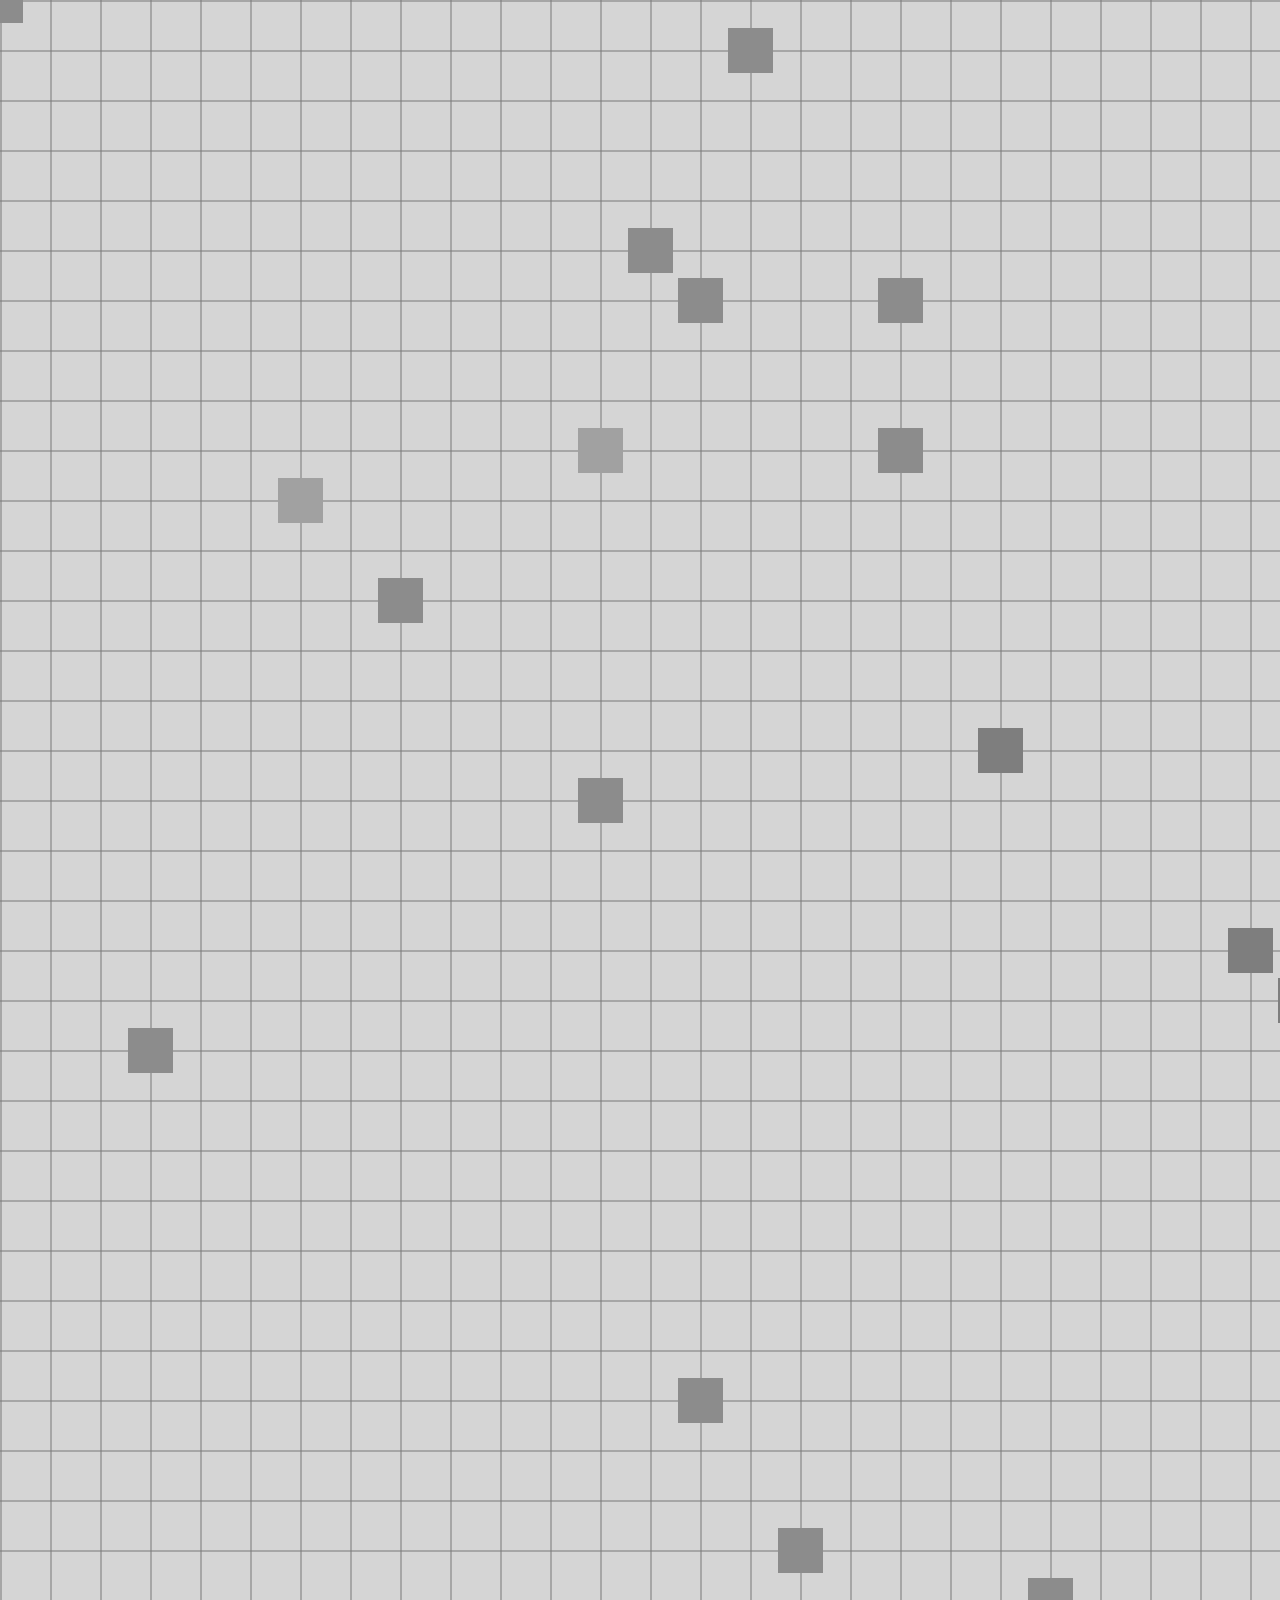
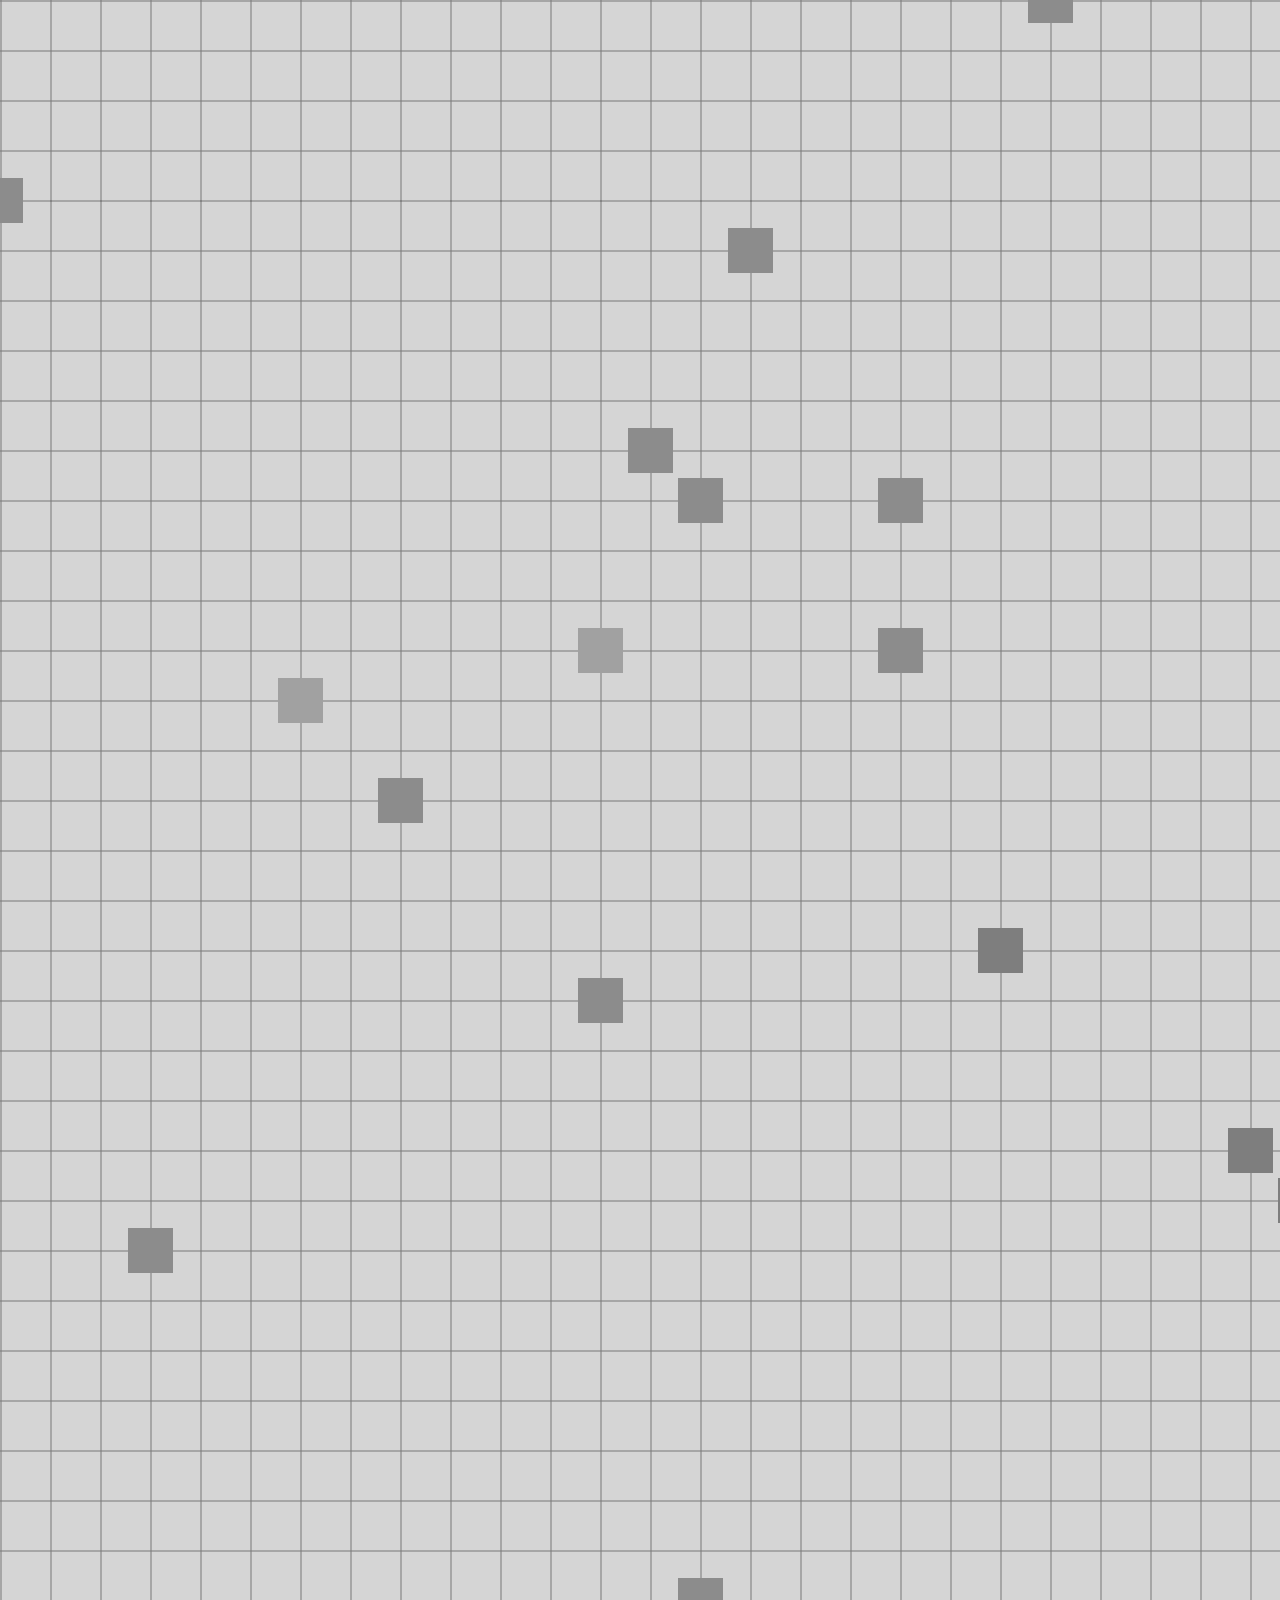
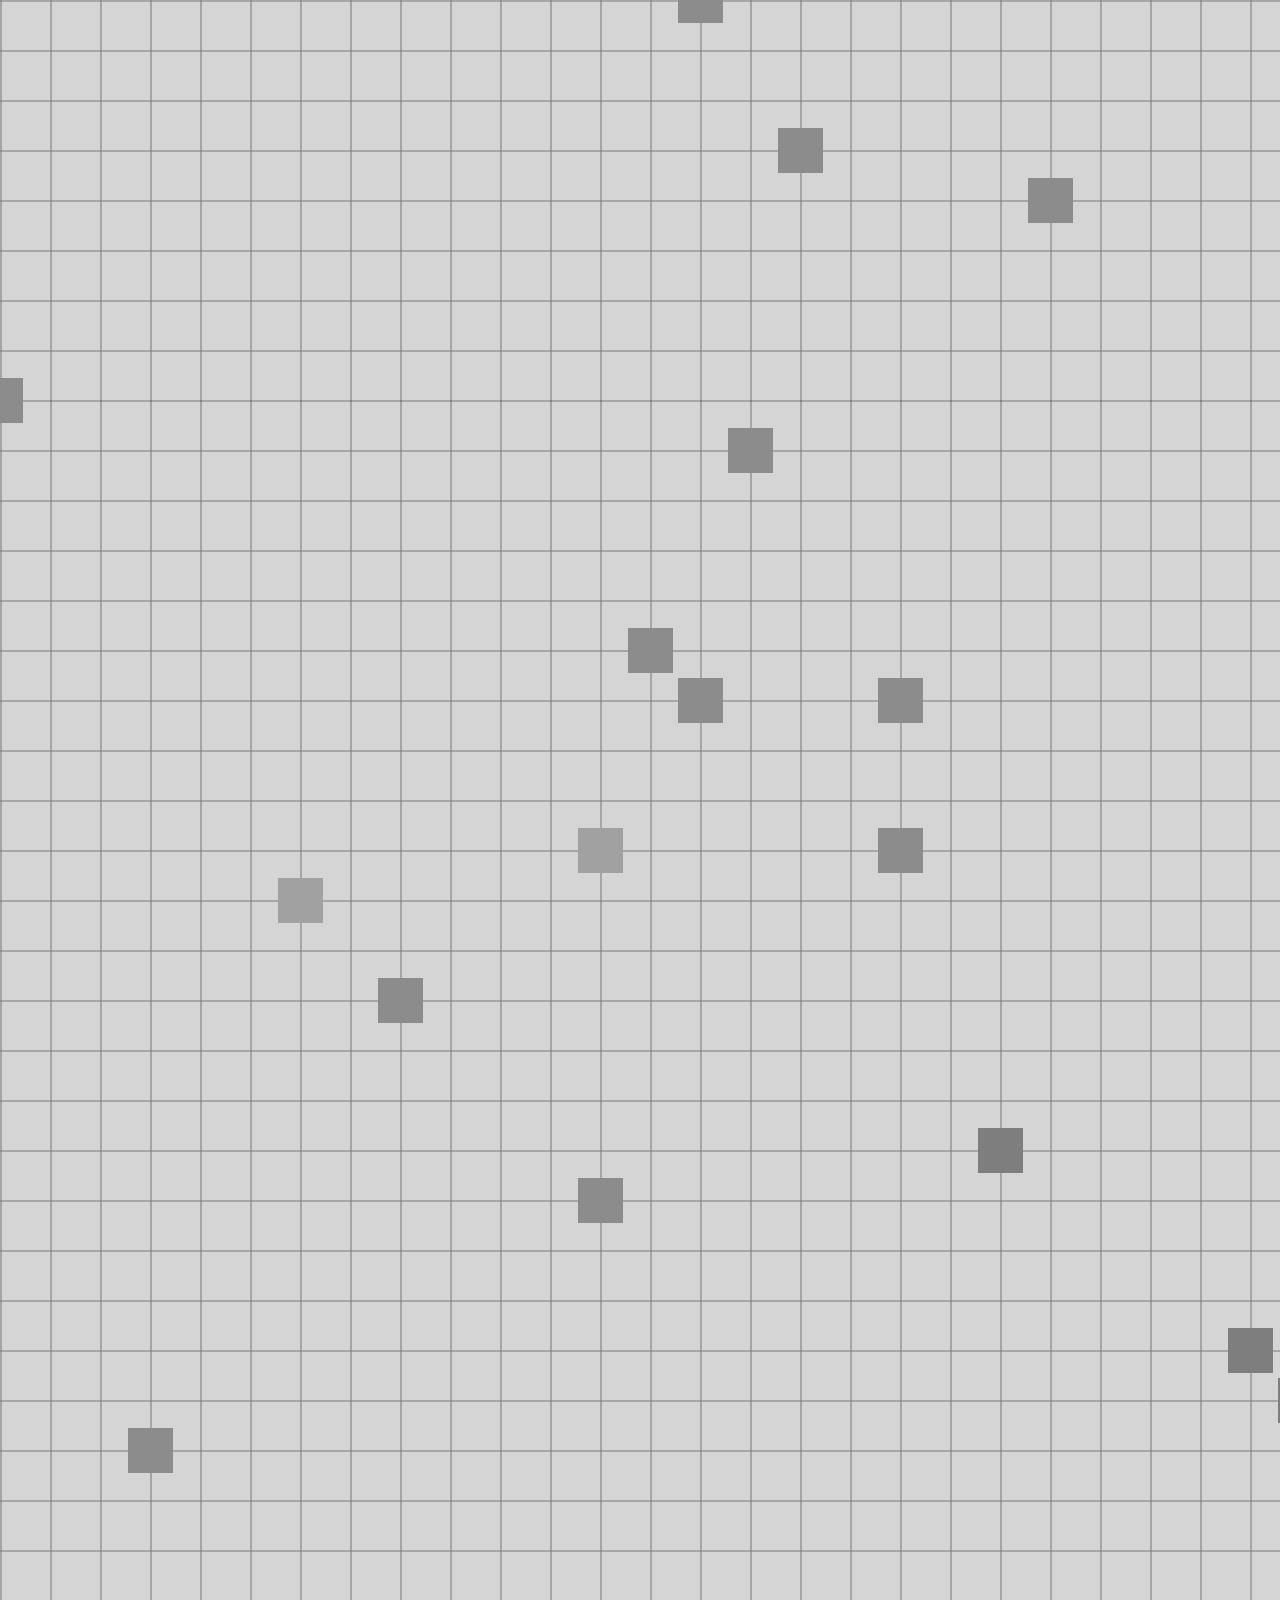
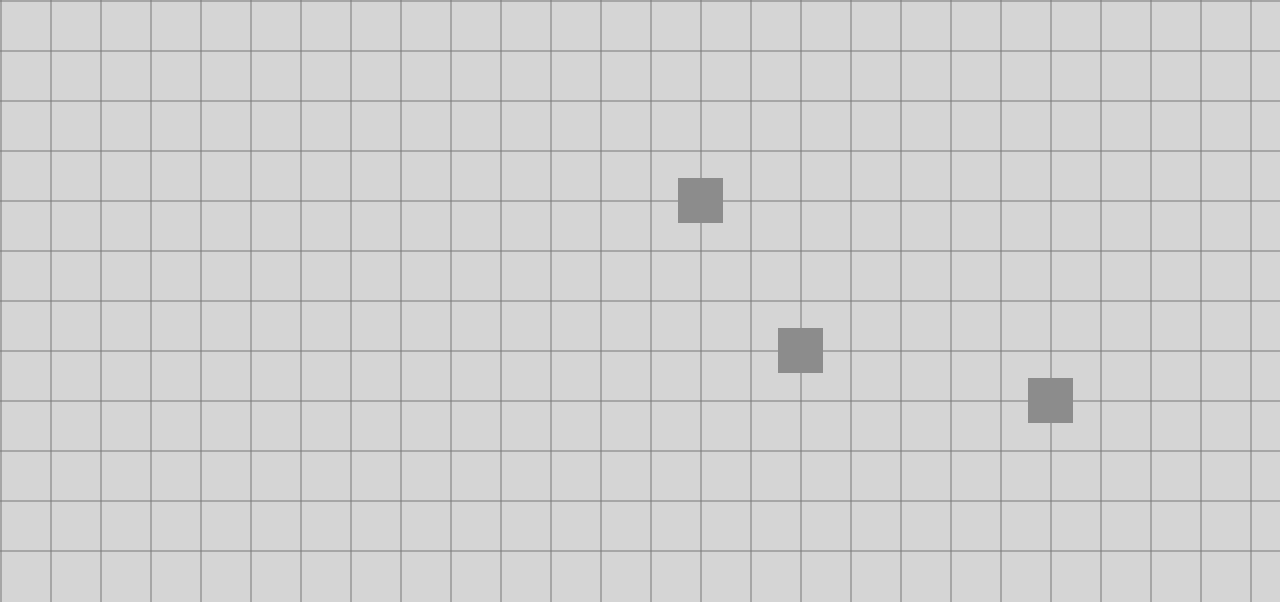
==== index.html @ 4e3bc17c "comp_archive" ====
<!DOCTYPE html><html lang=""><head>
  <meta charset="utf-8">
  <title></title>
  <meta name="description" content="">
  <meta name="viewport" content="width=device-width, initial-scale=1">

  <meta property="og:title" content="">
  <meta property="og:type" content="">
  <meta property="og:url" content="">
  <meta property="og:image" content="">

  <link rel="manifest" href="site.webmanifest">
  <link rel="apple-touch-icon" href="icon.png">
  <!-- Place favicon.ico in the root directory -->
  
  <meta name="theme-color" content="#fafafa">

  <link rel="stylesheet" href="assets/style/style.css">

  <link rel="preconnect" href="https://fonts.googleapis.com">
  <link rel="preconnect" href="https://fonts.gstatic.com" crossorigin>
  <link href="https://fonts.googleapis.com/css2?family=JetBrains+Mono:ital,wght@0,200;0,300;1,200&display=swap" rel="stylesheet"> 

 

</head>

<body id="boody">

  <img id="noise" src="assets/img/noise.jpg">

  <div id="titulo" class="overlay">
    <h1>comp archive(){</h1>
    <h2>// a computational design archive</h2>
  </div>

  <div id="filter" class="unclicked overlay" onclick="press(this, 1);">
    <p>filter</p>
  </div>

  <div id="submit" class="unclicked overlay" onclick="press(this, 1);">
    <p>submit</p>
  </div>

  <div id="about" class="unclicked overlay" onclick="press(this, 1);">
    <p>about</p>
  </div>

  <div id="agents" class="unclicked overlay" onclick="press(this, 1);">
    <p>agents</p>
  </div>

  <div id="editorial" class="unclicked overlay" onclick="press(this, 1);">
    <p>editorial</p>
  </div>

  <div id="lupa" class="unclicked overlay" onclick="press(this, 1);">
    <p>🔍</p>
  </div>

    <script>
      //projetos [id, tipo, titulo, descição]
      var array_projetos = [
  [0, 'audio', 'projeto sonorizacao', 'este é um projeto de audio'],
  [1, 'audio', 'projeto audio', 'este é um projeto de audio'],
  [2, 'audio', 'projeto som', 'este é um projeto de som'],
  [3, 'audio', 'projeto musica', 'este é um projeto de musica'],
  [4, 'audio', 'projeto sonoro', 'este é um projeto sonoro'],
  [5, 'audio', 'projeto melódico', 'este é um projeto melódico'],
  [6, 'video', 'projeto video', 'este é um projeto de video'],
  [7, 'video', 'projeto filme', 'este é um projeto de filme'],
  [8, 'video', 'projeto gravação', 'este é um projeto de gravação'],
  [9, 'video', 'projeto cinema', 'este é um projeto de cinema'],
  [10, 'video', 'projeto curta', 'este é um projeto de curta'],
  [11, 'app', 'projeto app', 'este é um projeto de app'],
  [12, 'app', 'projeto programa', 'este é um projeto de programa'],
  [13, 'app', 'projeto jogo', 'este é um projeto de jogo'],
  [14, 'app', 'projeto interativo', 'este é um projeto interativo'],
  [15, 'app', 'projeto brincadeira', 'este é um projeto brincadeira'],
  [16, 'app', 'projeto brincadeira', 'este é um projeto brincadeira'],
  [17, 'app', 'projeto brincadeira', 'este é um projeto brincadeira'],
  [18, 'app', 'projeto brincadeira', 'este é um projeto brincadeira'],
  [19, 'app', 'projeto brincadeira', 'este é um projeto brincadeira'],
  [20, 'app', 'projeto brincadeira', 'este é um projeto brincadeira'],
  [21, 'app', 'projeto brincadeira', 'este é um projeto brincadeira'],
  [22, 'app', 'projeto brincadeira', 'este é um projeto brincadeira'],
  [23, 'app', 'projeto brincadeira', 'este é um projeto brincadeira'],
  [24, 'app', 'projeto brincadeira', 'este é um projeto brincadeira'],
  [25, 'app', 'projeto brincadeira', 'este é um projeto brincadeira'],
  [26, 'app', 'projeto brincadeira', 'este é um projeto brincadeira'],
  [27, 'app', 'projeto brincadeira', 'este é um projeto brincadeira'],
  [28, 'app', 'projeto brincadeira', 'este é um projeto brincadeira'],
  [29, 'app', 'projeto brincadeira', 'este é um projeto brincadeira'],
  [30, 'app', 'projeto brincadeira', 'este é um projeto brincadeira'],
  [31, 'app', 'projeto brincadeira', 'este é um projeto brincadeira'],
  [32, 'app', 'projeto brincadeira', 'este é um projeto brincadeira'],
  [33, 'app', 'projeto brincadeira', 'este é um projeto brincadeira']
];
      
      //ir buscar array de tipos de projeto
      var tipos = ['audio', 'video', 'app'];

      

      
      </script>
<script src="assets/script/editorial.js"></script>
 <script src="assets/script/script.js"></script>
 

      
    
  <script src="js/vendor/modernizr-3.11.2.min.js"></script>
  <script src="js/plugins.js"></script>
  <script src="js/main.js"></script>

 



</body></html>
---- assets/style/style.css ----
html, body {
  margin: 0;
  padding: 0; }

body {
  cursor: grab;
  background-color: #d5d5d5;
  overflow: hidden;
  cursor: crosshair; }

.overlay {
  position: absolute;
  box-sizing: border-box;
  z-index: 4;
  background-color: #d5d5d5;
  border-style: solid;
  border-color: #787878;
  transition: opacity 0.1s; }

#noise {
  z-index: 7;
  position: absolute;
  overflow: hidden;
  opacity: 0.015;
  pointer-events: none; }

#titulo, #tit, #desc, #cat, #aut, #im1, #im2, #txt, #titabt, #auth, #submm {
  border-width: 0.5px; }

#tit > p, #titabt > p {
  font-size: 17px;
  font-weight: normal; }

#tit, #desc, #cat, #aut, #im1, #im2, #txt, #lupa, #filter, #titabt, #auth, #submm {
  transition: opacity 0.1s;
  animation: opcty 1s linear; }

@keyframes opcty {
  0% {
    opacity: 0; }
  100% {
    opacity: 1; } }
#desc > p, #cat > p {
  font-size: 16px;
  line-height: 25px; }
#desc > span, #cat > span {
  font-family: "JetBrains Mono", monospace;
  color: #5a5a5a; }

.fit {
  width: 44%;
  margin-left: 4%;
  margin-top: 4%;
  display: inline-block; }
  .fit > input {
    width: 96%;
    font-family: "JetBrains Mono", monospace;
    background-color: transparent;
    border: none;
    border-bottom: solid 1px #5a5a5a; }
  .fit > p {
    font-family: "JetBrains Mono", monospace; }

.full {
  margin-left: 4%;
  width: 92%; }
  .full > input, .full > textarea {
    width: 99%;
    background-color: transparent;
    border: none;
    border-bottom: solid 1px #5a5a5a;
    font-family: "JetBrains Mono", monospace; }
  .full > p {
    font-family: "JetBrains Mono", monospace; }

#subsub {
  background-color: #e6e6e6;
  border: solid 1px #5a5a5a; }

#titulo > h1, #titulo > h2 {
  font-family: "JetBrains Mono", monospace;
  padding: 0px;
  margin: 0px;
  padding-left: 15px;
  color: #787878; }

#titulo > h1 {
  font-weight: 300;
  font-size: 22px;
  padding-top: 20px; }

#titulo > h2 {
  font-weight: 200;
  font-style: italic;
  font-size: 12px;
  padding-top: 10px; }

.overlay > p {
  font-family: "JetBrains Mono", monospace;
  font-weight: 300;
  font-size: 14px;
  color: #787878;
  margin: 0;
  position: absolute;
  top: 50%;
  -ms-transform: translateY(-50%);
  transform: translateY(-50%);
  text-align: center;
  width: 100%; }

#tit > p, #desc > p, #aut > p, #im1 > p, #im2 > p, #txt > p, #auth > p {
  text-align: left;
  padding-left: 1vw;
  width: 97%; }

#auth > p {
  line-height: 25px;
  font-size: 15px;
  width: 95%; }

.unclicked {
  border-width: 1px 4px 4px 1px; }

.clicked {
  border-width: 4px 1px 1px 4px;
  margin-left: 3px;
  margin-top: 3px; }

.filtros {
  position: absolute;
  height: 0px;
  top: 0px;
  color: #787878;
  transition: height 0.2s, top 0.2s, border-width 0.2s;
  border-width: 0px; }

.filtros > p {
  font-size: 0px;
  transition: font-size 0.2s; }

.grelha {
  position: absolute; }

vl, hr {
  position: absolute;
  display: inline-block;
  margin: none;
  padding: none; }

hr {
  height: 0px; }

.grelha > hr, .grelha > vl {
  border: 1px solid rgba(120, 120, 120, 0.5); }

.audio {
  background-color: #4b8e6f; }

.video {
  background-color: #e29558; }

.app {
  background-color: #db7679; }

.projeto {
  animation: opcty 1s linear;
  transition: top 0.5s, left 0.5s, width 0.5s, height 0.5s, opacity 1s; }
  .projeto > p {
    color: black;
    width: 90%;
    padding-left: 5%;
    transition: font-size 0.1s;
    transition: opacity 0.5s, font-size 0.1s;
    font-family: "JetBrains Mono", monospace; }
    .projeto > p:nth-child(1) {
      padding-top: 0px;
      line-height: 25px; }
    .projeto > p:nth-child(2) {
      line-height: 18px; }
  .projeto > img {
    position: absolute;
    bottom: 37px;
    width: 90%;
    padding-left: 5%;
    pointer-events: none;
    transition: opacity 0.5s; }

.grayscale {
  filter: grayscale(1); }

.normal > p {
  font-size: 0px;
  opacity: 0; }
  .normal > p:nth-child(1) {
    font-size: 0px; }
.normal > img {
  height: 0px;
  opacity: 0; }

.expandido > p {
  font-size: 12px;
  opacity: 1; }
  .expandido > p:nth-child(1) {
    font-size: 18px;
    margin-bottom: 0px; }
.expandido > img {
  height: auto;
  opacity: 1; }

/*# sourceMappingURL=style.css.map */
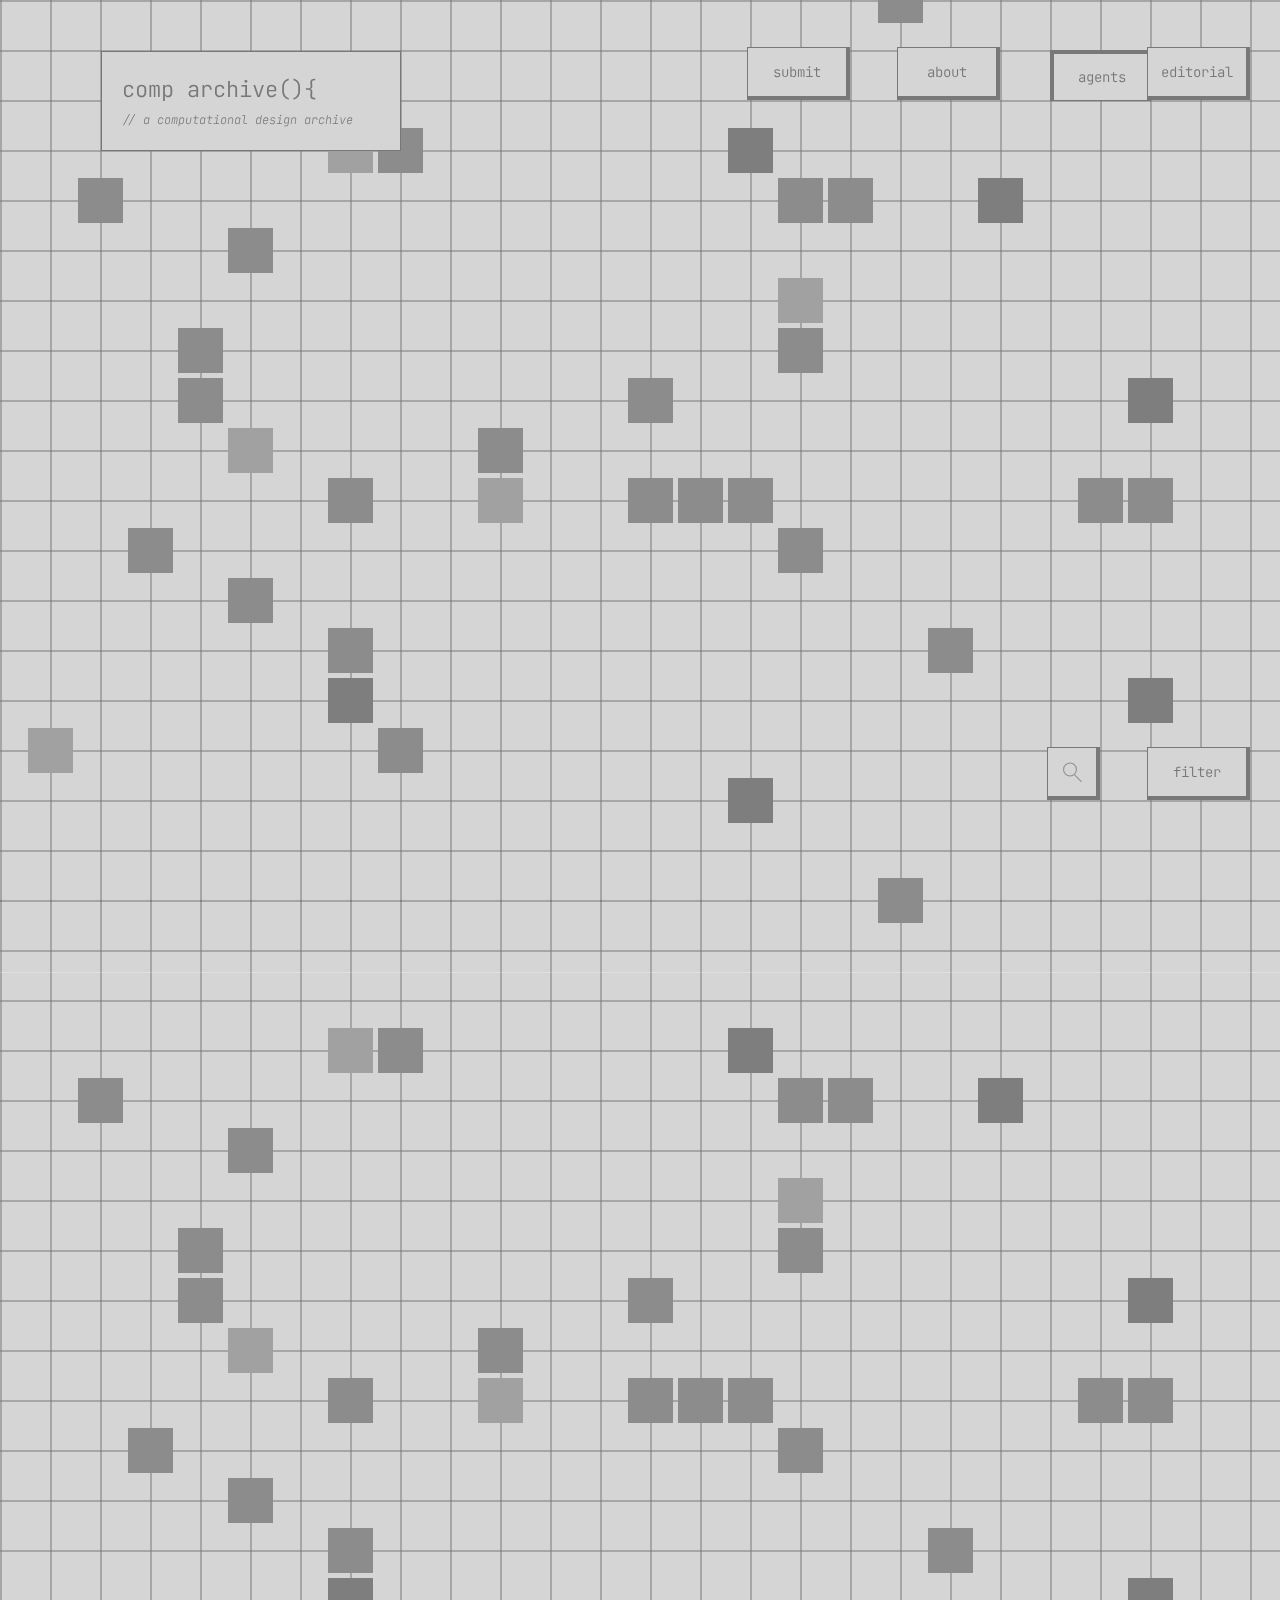
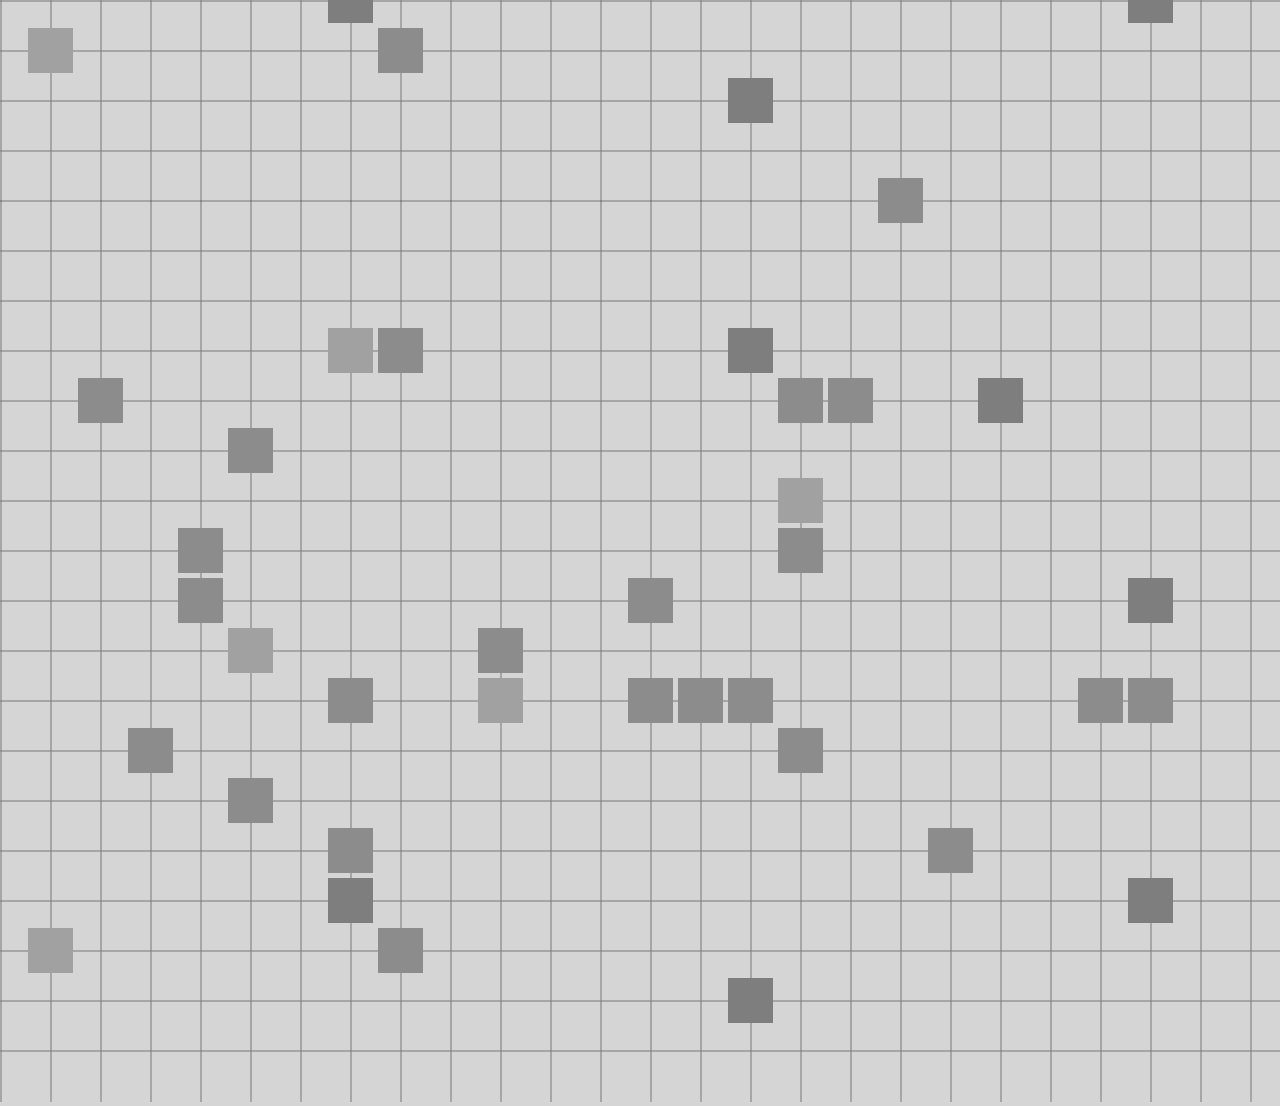
==== commit 87861242: "meta2" ====
--- a/index.html
+++ b/index.html
@@ -21,13 +21,11 @@
   <link rel="preconnect" href="https://fonts.gstatic.com" crossorigin>
   <link href="https://fonts.googleapis.com/css2?family=JetBrains+Mono:ital,wght@0,200;0,300;1,200&display=swap" rel="stylesheet"> 
 
- 
-
 </head>
 
-<body id="boody">
+<body id="boody" onclick="de_fault();">
 
-  <img id="noise" src="assets/img/noise.jpg">
+  <img id="noise" src="assets/img/noisee.png">
 
   <div id="titulo" class="overlay">
     <h1>comp archive(){</h1>
@@ -55,7 +53,10 @@
   </div>
 
   <div id="lupa" class="unclicked overlay" onclick="press(this, 1);">
-    <p>🔍</p>
+    <p>
+      <img src="assets/img/lupa.svg">
+    </p>
+
   </div>
 
     <script>
@@ -104,7 +105,7 @@
 
       
       </script>
-<script src="assets/script/editorial.js"></script>
+<script src="assets/script/index.js"></script>
  <script src="assets/script/script.js"></script>
  
 
--- a/assets/style/style.css
+++ b/assets/style/style.css
@@ -1,12 +1,12 @@
 html, body {
   margin: 0;
-  padding: 0; }
+  padding: 0;
+  scrollbar-width: thin; }
 
 body {
-  cursor: grab;
   background-color: #d5d5d5;
   overflow: hidden;
-  cursor: crosshair; }
+  cursor: url("cursor.png") 13 13, auto; }
 
 .overlay {
   position: absolute;
@@ -18,21 +18,25 @@
   transition: opacity 0.1s; }
 
 #noise {
-  z-index: 7;
+  z-index: 20;
   position: absolute;
   overflow: hidden;
-  opacity: 0.015;
-  pointer-events: none; }
-
-#titulo, #tit, #desc, #cat, #aut, #im1, #im2, #txt, #titabt, #auth, #submm {
+  opacity: 1;
+  pointer-events: none;
+  mix-blend-mode: soft-light; }
+
+#titulo, #tit, #desc, #cat, #aut, #im1, #im2, #txt, #txt2, #titabt, #auth, #search, #im1leg, #im2leg {
   border-width: 0.5px; }
+
+#im1leg, #im2leg {
+  border-top-width: 0px; }
 
 #tit > p, #titabt > p {
   font-size: 17px;
   font-weight: normal; }
 
 #tit, #desc, #cat, #aut, #im1, #im2, #txt, #lupa, #filter, #titabt, #auth, #submm {
-  transition: opacity 0.1s;
+  transition: opacity 0.5s;
   animation: opcty 1s linear; }
 
 @keyframes opcty {
@@ -41,59 +45,103 @@
   100% {
     opacity: 1; } }
 #desc > p, #cat > p {
-  font-size: 16px;
-  line-height: 25px; }
+  font-size: 15px;
+  line-height: 28px; }
 #desc > span, #cat > span {
   font-family: "JetBrains Mono", monospace;
-  color: #5a5a5a; }
+  color: #787878; }
+
+#descp, #txtp, #txt2p {
+  width: 90% !important;
+  position: absolute;
+  -ms-transform: translateY(0px) !important;
+  transform: translateY(0px) !important;
+  top: 25px;
+  margin-left: 1vw; }
+
+#authp {
+  width: 90% !important;
+  position: absolute;
+  -ms-transform: translateY(0px) !important;
+  transform: translateY(0px) !important;
+  top: 25px;
+  margin-left: 1vw; }
+
+#submm {
+  color: #787878; }
+
+#search {
+  font-family: "JetBrains Mono", monospace; }
 
 .fit {
   width: 44%;
   margin-left: 4%;
-  margin-top: 4%;
-  display: inline-block; }
+  margin-top: 5%;
+  display: inline-block;
+  color: #787878; }
   .fit > input {
     width: 96%;
     font-family: "JetBrains Mono", monospace;
     background-color: transparent;
     border: none;
-    border-bottom: solid 1px #5a5a5a; }
+    border-bottom: solid 1px #5a5a5a;
+    padding-top: 15px;
+    padding-bottom: 15px; }
   .fit > p {
-    font-family: "JetBrains Mono", monospace; }
+    font-family: "JetBrains Mono", monospace;
+    margin-bottom: 5px; }
 
 .full {
   margin-left: 4%;
-  width: 92%; }
+  margin-top: 5%;
+  width: 92%;
+  color: #787878; }
   .full > input, .full > textarea {
     width: 99%;
     background-color: transparent;
     border: none;
     border-bottom: solid 1px #5a5a5a;
-    font-family: "JetBrains Mono", monospace; }
+    font-family: "JetBrains Mono", monospace;
+    padding-top: 15px;
+    padding-bottom: 15px; }
   .full > p {
-    font-family: "JetBrains Mono", monospace; }
+    font-family: "JetBrains Mono", monospace;
+    margin-bottom: 5px; }
+
+#submm, #img {
+  font-family: "JetBrains Mono", monospace; }
+
+#FAKE {
+  position: relative;
+  top: 0;
+  left: 0;
+  padding: 5px; }
 
 #subsub {
   background-color: #e6e6e6;
   border: solid 1px #5a5a5a; }
+
+#titulo {
+  display: flex;
+  flex-direction: column;
+  justify-content: center;
+  padding: 20px; }
 
 #titulo > h1, #titulo > h2 {
   font-family: "JetBrains Mono", monospace;
   padding: 0px;
   margin: 0px;
-  padding-left: 15px;
   color: #787878; }
 
 #titulo > h1 {
   font-weight: 300;
-  font-size: 22px;
-  padding-top: 20px; }
+  font-size: 22px; }
 
 #titulo > h2 {
   font-weight: 200;
   font-style: italic;
   font-size: 12px;
-  padding-top: 10px; }
+  padding-top: 8px; }
 
 .overlay > p {
   font-family: "JetBrains Mono", monospace;
@@ -108,10 +156,11 @@
   text-align: center;
   width: 100%; }
 
-#tit > p, #desc > p, #aut > p, #im1 > p, #im2 > p, #txt > p, #auth > p {
+#tit > p, #desc > p, #aut > p, #im1 > p, #im2 > p, #txt > p, #txt2 > p, #auth > p {
   text-align: left;
   padding-left: 1vw;
-  width: 97%; }
+  width: 97%;
+  line-height: 25px; }
 
 #auth > p {
   line-height: 25px;
@@ -132,7 +181,7 @@
   top: 0px;
   color: #787878;
   transition: height 0.2s, top 0.2s, border-width 0.2s;
-  border-width: 0px; }
+  opacity: 0; }
 
 .filtros > p {
   font-size: 0px;
@@ -164,20 +213,60 @@
 
 .projeto {
   animation: opcty 1s linear;
-  transition: top 0.5s, left 0.5s, width 0.5s, height 0.5s, opacity 1s; }
+  transition: top 0.5s, left 0.5s, width 0.5s, height 0.5s; }
   .projeto > p {
+    color: #1e1e1e;
+    width: 85%;
+    padding-left: 7.5%;
+    font-size: 12px;
+    opacity: 0;
+    transition: font-size 0.1s;
+    transition: opacity 0.5s, font-size 0.1s;
+    font-family: "JetBrains Mono", monospace;
+    pointer-events: none; }
+    .projeto > p:nth-child(1) {
+      padding-top: 0px;
+      line-height: 25px;
+      opacity: 0;
+      pointer-events: none;
+      color: 30, 30, 30;
+      font-weight: 600;
+      font-size: 14;
+      margin-bottom: 4px;
+      color: #1e1e1e; }
+    .projeto > p:nth-child(2) {
+      line-height: 18px;
+      opacity: 0;
+      pointer-events: none;
+      font-size: 10px;
+      line-height: 14px;
+      color: #1e1e1e; }
+  .projeto > img {
+    position: absolute;
+    bottom: 37px;
+    width: 85%;
+    padding-left: 7.5%;
+    pointer-events: none;
+    opacity: 0;
+    transition: opacity 0.5s;
+    pointer-events: none; }
+
+.projeto_sem_anim {
+  animation: opcty 1s linear; }
+  .projeto_sem_anim > p {
     color: black;
     width: 90%;
     padding-left: 5%;
     transition: font-size 0.1s;
     transition: opacity 0.5s, font-size 0.1s;
     font-family: "JetBrains Mono", monospace; }
-    .projeto > p:nth-child(1) {
+    .projeto_sem_anim > p:nth-child(1) {
       padding-top: 0px;
-      line-height: 25px; }
-    .projeto > p:nth-child(2) {
+      line-height: 25px;
+      font-size: 18px; }
+    .projeto_sem_anim > p:nth-child(2) {
       line-height: 18px; }
-  .projeto > img {
+  .projeto_sem_anim > img {
     position: absolute;
     bottom: 37px;
     width: 90%;
@@ -188,23 +277,32 @@
 .grayscale {
   filter: grayscale(1); }
 
-.normal > p {
-  font-size: 0px;
-  opacity: 0; }
-  .normal > p:nth-child(1) {
-    font-size: 0px; }
-.normal > img {
-  height: 0px;
-  opacity: 0; }
-
-.expandido > p {
-  font-size: 12px;
-  opacity: 1; }
-  .expandido > p:nth-child(1) {
-    font-size: 18px;
-    margin-bottom: 0px; }
-.expandido > img {
-  height: auto;
-  opacity: 1; }
+/*.normal
+ * >p
+ *   font-size: 0px
+ *   opacity: 0
+ *   &:nth-child(1)
+ *     font-size: 0px
+ * >img
+ *   height: 0px
+ *   opacity: 0 */
+/*.expandido
+ * >p
+ *   font-size: 12px
+ *   opacity: 1
+ *   &:nth-child(1)
+ *     font-size: 18px
+ *     margin-bottom: 0px
+ * >img
+ *   height: auto
+ *   opacity: 1 */
+#inps, #search {
+  color: #787878;
+  font-size: 15px;
+  padding-bottom: 4px;
+  outline: none; }
+
+#search {
+  padding-left: 10px; }
 
 /*# sourceMappingURL=style.css.map */
